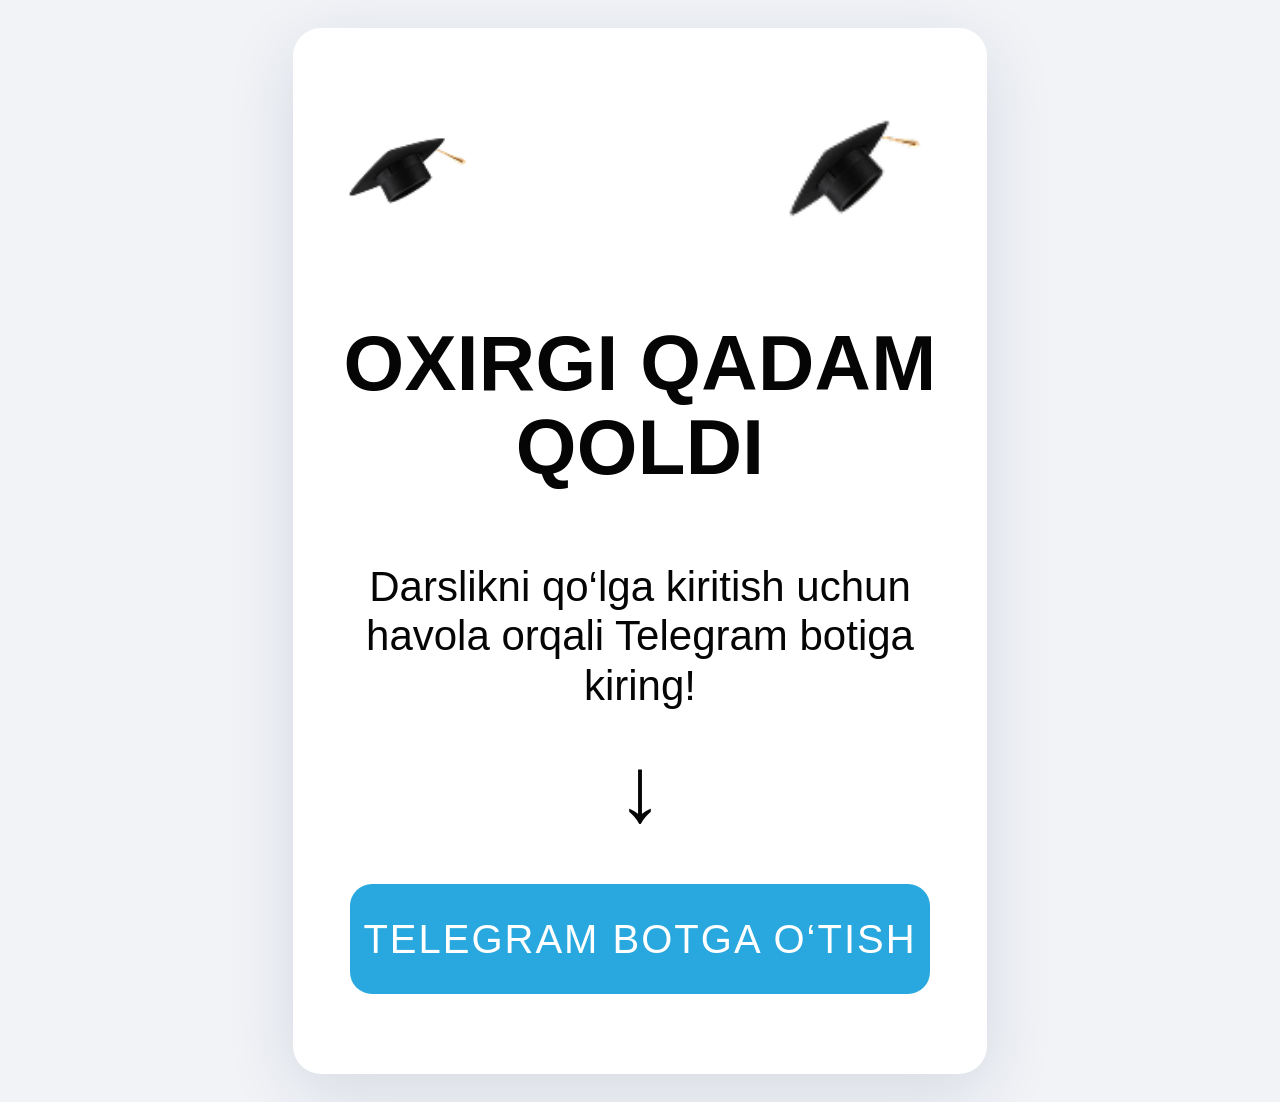
==== thank-you.html @ f9332e4e "Add files via upload" ====
<!doctype html>
<html lang="uz">
<head>
  <meta charset="utf-8">
  <meta name="viewport" content="width=device-width,initial-scale=1,viewport-fit=cover">
  <meta name="robots" content="noindex">
  <title>Oxirgi qadam — Vision School</title>
  <link rel="icon" type="image/svg+xml" href="data:image/svg+xml,%3Csvg xmlns='http://www.w3.org/2000/svg' viewBox='0 0 64 64'%3E%3Crect width='64' height='64' rx='16' fill='%230b315f'/%3E%3Cpath d='M15 17h11l6 25 6-25h11L39 49H25z' fill='white'/%3E%3C/svg%3E">
  <link rel="stylesheet" href="assets/style.css">
</head>
<body>
  <main class="thanks">
    <div class="caps" aria-hidden="true">
      <img src="assets/hat-1.webp" alt="">
      <img src="assets/hat-2.webp" alt="">
    </div>
    <h1>OXIRGI QADAM QOLDI</h1>
    <p>Darslikni qo‘lga kiritish uchun havola orqali Telegram botiga kiring!</p>
    <div class="arrow" aria-hidden="true">↓</div>
    <a class="telegram" id="telegramLink" href="#">TELEGRAM BOTGA O‘TISH</a>
  </main>
  <script src="assets/config.js"></script>
  <script>
    const link = document.getElementById('telegramLink');
    const url = window.VISION_CONFIG?.telegramUrl || '#';
    link.href = url;
    link.addEventListener('click', (event) => {
      if (url === '#') {
        event.preventDefault();
        alert('Telegram bot havolasi tez orada qo‘shiladi.');
      }
    });
  </script>
</body>
</html>
---- assets/style.css ----
:root{--navy:#06275d;--navy2:#0a3e83;--blue:#29a7dc;--gray:#d3d3d3}
*{box-sizing:border-box}
html{background:#f1f3f7}
body{margin:0;background:#f1f3f7;color:#050505;font-family:Arial,Helvetica,sans-serif}
.page{width:min(100%,694px);min-height:100vh;margin:0 auto;padding:20px 30px 58px;background:#fff;text-align:center;overflow:hidden}
.logo{display:block;width:min(50%,348px);height:auto;margin:0 auto 34px}
h1{margin:0;font-family:Impact,"Arial Narrow",sans-serif;font-size:clamp(38px,7.6vw,58px);font-weight:900;line-height:1.08;letter-spacing:.3px}
.visual{position:relative;height:500px;margin-top:22px}
.teacher{position:absolute;z-index:2;left:50%;bottom:0;width:min(84%,572px);height:auto;transform:translateX(-50%)}
.hat{position:absolute;z-index:3;height:auto;object-fit:contain}
.hat-one{left:1%;top:18px;width:18%}
.hat-two{right:-1%;top:180px;width:23%}
.hat-three{left:-3%;bottom:-20px;width:20%}
.offer{position:relative;z-index:4;width:86%;margin:-1px auto 58px;padding:30px 18px 24px;border-radius:38px;background:rgba(203,203,203,.88);color:#fff;font-size:clamp(25px,4.8vw,34px);line-height:1.27}
.cta,.submit,.telegram{display:flex;width:92%;min-height:130px;margin:0 auto;align-items:center;justify-content:center;border:0;border-radius:22px;background:linear-gradient(105deg,#102e58,#073a7d,#102e58);box-shadow:0 9px 0 #08234b;color:#fff;font-family:Impact,"Arial Narrow",sans-serif;font-size:clamp(30px,5.8vw,43px);letter-spacing:2px;text-decoration:none;cursor:pointer}
.cta:active,.submit:active,.telegram:active{transform:translateY(4px);box-shadow:0 5px 0 #08234b}
dialog{width:min(90%,520px);padding:0;border:0;border-radius:28px;box-shadow:0 26px 80px rgba(0,0,0,.3)}
dialog::backdrop{background:rgba(2,17,42,.72);backdrop-filter:blur(3px)}
dialog form{position:relative;padding:36px 34px;text-align:left}
.close{position:absolute;right:16px;top:10px;border:0;background:transparent;font-size:36px;cursor:pointer}
.form-logo{display:block;width:210px;height:auto;margin:0 auto 24px}
dialog h2{margin:0 0 8px;text-align:center;font-size:32px;color:var(--navy)}
dialog p{margin:0 0 24px;text-align:center;font-size:17px;line-height:1.4}
label{display:block;margin:16px 0 7px;font-weight:700;color:var(--navy)}
input{width:100%;height:58px;border:2px solid #d9dee8;border-radius:14px;padding:0 16px;font-size:18px;outline:none}
input:focus{border-color:var(--navy2);box-shadow:0 0 0 4px rgba(10,62,131,.12)}
.submit{width:100%;min-height:62px;margin-top:24px;border-radius:14px;box-shadow:none;font-size:25px}
.submit:disabled{opacity:.65;cursor:wait}
.status{min-height:24px!important;margin:14px 0 0!important;color:#b42318;font-weight:700}
.thanks{width:min(100%,694px);min-height:100vh;margin:0 auto;padding:80px 32px;background:#fff;text-align:center}
.caps{display:flex;justify-content:space-between;align-items:center;margin:0 20px 90px}
.caps img:first-child{width:125px}.caps img:last-child{width:165px}
.thanks h1{font-size:clamp(52px,10vw,78px)}
.thanks p{margin:72px auto 24px;font-size:clamp(29px,5.5vw,42px);line-height:1.18}
.arrow{height:135px;font-size:92px;font-weight:200;line-height:1.2}
.telegram{min-height:110px;margin-top:15px;background:#28a8de;box-shadow:none;font-size:clamp(28px,5.4vw,40px)}
@media(max-width:520px){
  .page{padding:14px 18px 42px}.logo{width:55%;margin-bottom:24px}h1{font-size:10.1vw}
  .visual{height:73vw;min-height:350px;max-height:500px;margin-top:14px}
  .teacher{width:84%}.hat-one{top:5px}.hat-two{top:31%}.hat-three{bottom:-5px}
  .offer{width:88%;margin-bottom:46px;padding:24px 12px 22px;border-radius:30px;font-size:5.3vw}
  .cta{min-height:95px;border-radius:18px;font-size:8vw}
  .thanks{padding:54px 22px}.caps{margin:0 6px 78px}.caps img:first-child{width:90px}.caps img:last-child{width:125px}
  .thanks h1{font-size:12vw}.thanks p{margin-top:60px;font-size:7vw}.telegram{min-height:92px;font-size:7vw}
}
@media(min-width:900px){body{padding:28px 0}.page,.thanks{border-radius:28px;box-shadow:0 18px 70px rgba(15,39,72,.12)}}
@media(prefers-reduced-motion:no-preference){dialog[open]{animation:pop .22s ease-out}@keyframes pop{from{opacity:0;transform:scale(.96)}to{opacity:1;transform:scale(1)}}}
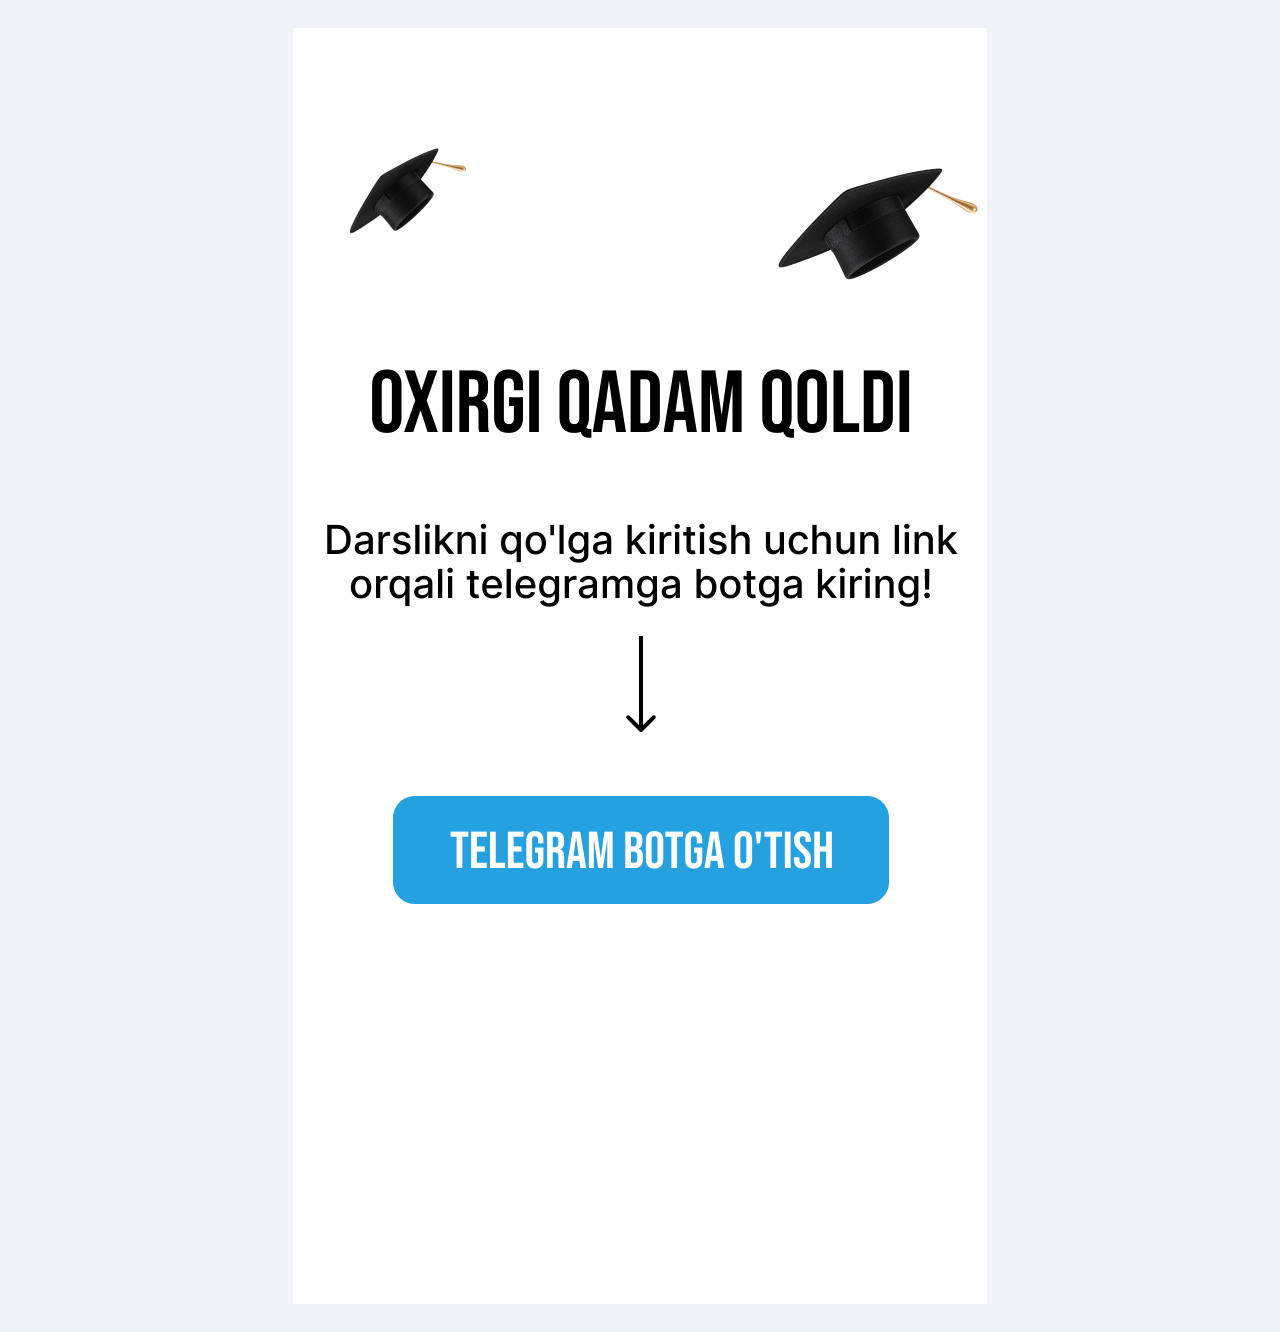
==== commit bc13eae9: "Add files via upload" ====
--- a/thank-you.html
+++ b/thank-you.html
@@ -9,15 +9,9 @@
   <link rel="stylesheet" href="assets/style.css">
 </head>
 <body>
-  <main class="thanks">
-    <div class="caps" aria-hidden="true">
-      <img src="assets/hat-1.webp" alt="">
-      <img src="assets/hat-2.webp" alt="">
-    </div>
-    <h1>OXIRGI QADAM QOLDI</h1>
-    <p>Darslikni qo‘lga kiritish uchun havola orqali Telegram botiga kiring!</p>
-    <div class="arrow" aria-hidden="true">↓</div>
-    <a class="telegram" id="telegramLink" href="#">TELEGRAM BOTGA O‘TISH</a>
+  <main class="design-shell thanks-shell">
+    <img class="design-image" src="assets/thank-you-design.png" width="694" height="1276" alt="Oxirgi qadam qoldi — Telegram botiga o‘tish">
+    <a class="telegram-hotspot" id="telegramLink" href="#" aria-label="Telegram botga o‘tish"></a>
   </main>
   <script src="assets/config.js"></script>
   <script>
--- a/assets/style.css
+++ b/assets/style.css
@@ -2,19 +2,24 @@
 *{box-sizing:border-box}
 html{background:#f1f3f7}
 body{margin:0;background:#f1f3f7;color:#050505;font-family:Arial,Helvetica,sans-serif}
+.design-shell{position:relative;width:min(100%,694px);margin:0 auto;background:#fff;line-height:0}
+.design-image{display:block;width:100%;height:auto}
+.design-hotspot{position:absolute;z-index:5;left:9.8%;top:85.1%;width:80.5%;height:10.4%;border:0;border-radius:22px;background:transparent;cursor:pointer}
+.design-hotspot:focus-visible,.telegram-hotspot:focus-visible{outline:5px solid #2aa8dc;outline-offset:5px}
+.telegram-hotspot{position:absolute;z-index:5;left:14.4%;top:60.2%;width:71.5%;height:8.7%;border-radius:22px}
 .page{width:min(100%,694px);min-height:100vh;margin:0 auto;padding:20px 30px 58px;background:#fff;text-align:center;overflow:hidden}
 .logo{display:block;width:min(50%,348px);height:auto;margin:0 auto 34px}
-h1{margin:0;font-family:Impact,"Arial Narrow",sans-serif;font-size:clamp(38px,7.6vw,58px);font-weight:900;line-height:1.08;letter-spacing:.3px}
-.visual{position:relative;height:500px;margin-top:22px}
-.teacher{position:absolute;z-index:2;left:50%;bottom:0;width:min(84%,572px);height:auto;transform:translateX(-50%)}
+h1{margin:0;font-family:Impact,"Arial Narrow",sans-serif;font-size:clamp(28px,6.35vw,44px);font-weight:900;line-height:1.08;letter-spacing:.15px;white-space:nowrap}
+.visual{position:relative;height:490px;margin-top:12px}
+.teacher{position:absolute;z-index:2;left:50%;bottom:0;width:min(96%,600px);height:auto;transform:translateX(-50%)}
 .hat{position:absolute;z-index:3;height:auto;object-fit:contain}
-.hat-one{left:1%;top:18px;width:18%}
-.hat-two{right:-1%;top:180px;width:23%}
-.hat-three{left:-3%;bottom:-20px;width:20%}
-.offer{position:relative;z-index:4;width:86%;margin:-1px auto 58px;padding:30px 18px 24px;border-radius:38px;background:rgba(203,203,203,.88);color:#fff;font-size:clamp(25px,4.8vw,34px);line-height:1.27}
+.hat-one{left:1%;top:18px;width:16%}
+.hat-two{right:-1%;top:205px;width:20%}
+.hat-three{left:-3%;bottom:-5px;width:18%}
+.offer{position:relative;z-index:4;width:86%;margin:-2px auto 58px;padding:30px 18px 24px;border-radius:38px;background:rgba(203,203,203,.88);color:#fff;font-size:clamp(25px,4.8vw,34px);line-height:1.27}
 .cta,.submit,.telegram{display:flex;width:92%;min-height:130px;margin:0 auto;align-items:center;justify-content:center;border:0;border-radius:22px;background:linear-gradient(105deg,#102e58,#073a7d,#102e58);box-shadow:0 9px 0 #08234b;color:#fff;font-family:Impact,"Arial Narrow",sans-serif;font-size:clamp(30px,5.8vw,43px);letter-spacing:2px;text-decoration:none;cursor:pointer}
 .cta:active,.submit:active,.telegram:active{transform:translateY(4px);box-shadow:0 5px 0 #08234b}
-dialog{width:min(90%,520px);padding:0;border:0;border-radius:28px;box-shadow:0 26px 80px rgba(0,0,0,.3)}
+dialog{width:min(90%,520px);padding:0;border:0;border-radius:28px;box-shadow:0 26px 80px rgba(0,0,0,.3);line-height:normal}
 dialog::backdrop{background:rgba(2,17,42,.72);backdrop-filter:blur(3px)}
 dialog form{position:relative;padding:36px 34px;text-align:left}
 .close{position:absolute;right:16px;top:10px;border:0;background:transparent;font-size:36px;cursor:pointer}
@@ -35,9 +40,9 @@
 .arrow{height:135px;font-size:92px;font-weight:200;line-height:1.2}
 .telegram{min-height:110px;margin-top:15px;background:#28a8de;box-shadow:none;font-size:clamp(28px,5.4vw,40px)}
 @media(max-width:520px){
-  .page{padding:14px 18px 42px}.logo{width:55%;margin-bottom:24px}h1{font-size:10.1vw}
-  .visual{height:73vw;min-height:350px;max-height:500px;margin-top:14px}
-  .teacher{width:84%}.hat-one{top:5px}.hat-two{top:31%}.hat-three{bottom:-5px}
+  .page{padding:14px 18px 42px}.logo{width:55%;margin-bottom:24px}h1{font-size:6.35vw}
+  .visual{height:69vw;min-height:300px;max-height:360px;margin-top:6px}
+  .teacher{width:96%}.hat-one{top:5px}.hat-two{top:42%}.hat-three{bottom:-2px}
   .offer{width:88%;margin-bottom:46px;padding:24px 12px 22px;border-radius:30px;font-size:5.3vw}
   .cta{min-height:95px;border-radius:18px;font-size:8vw}
   .thanks{padding:54px 22px}.caps{margin:0 6px 78px}.caps img:first-child{width:90px}.caps img:last-child{width:125px}
